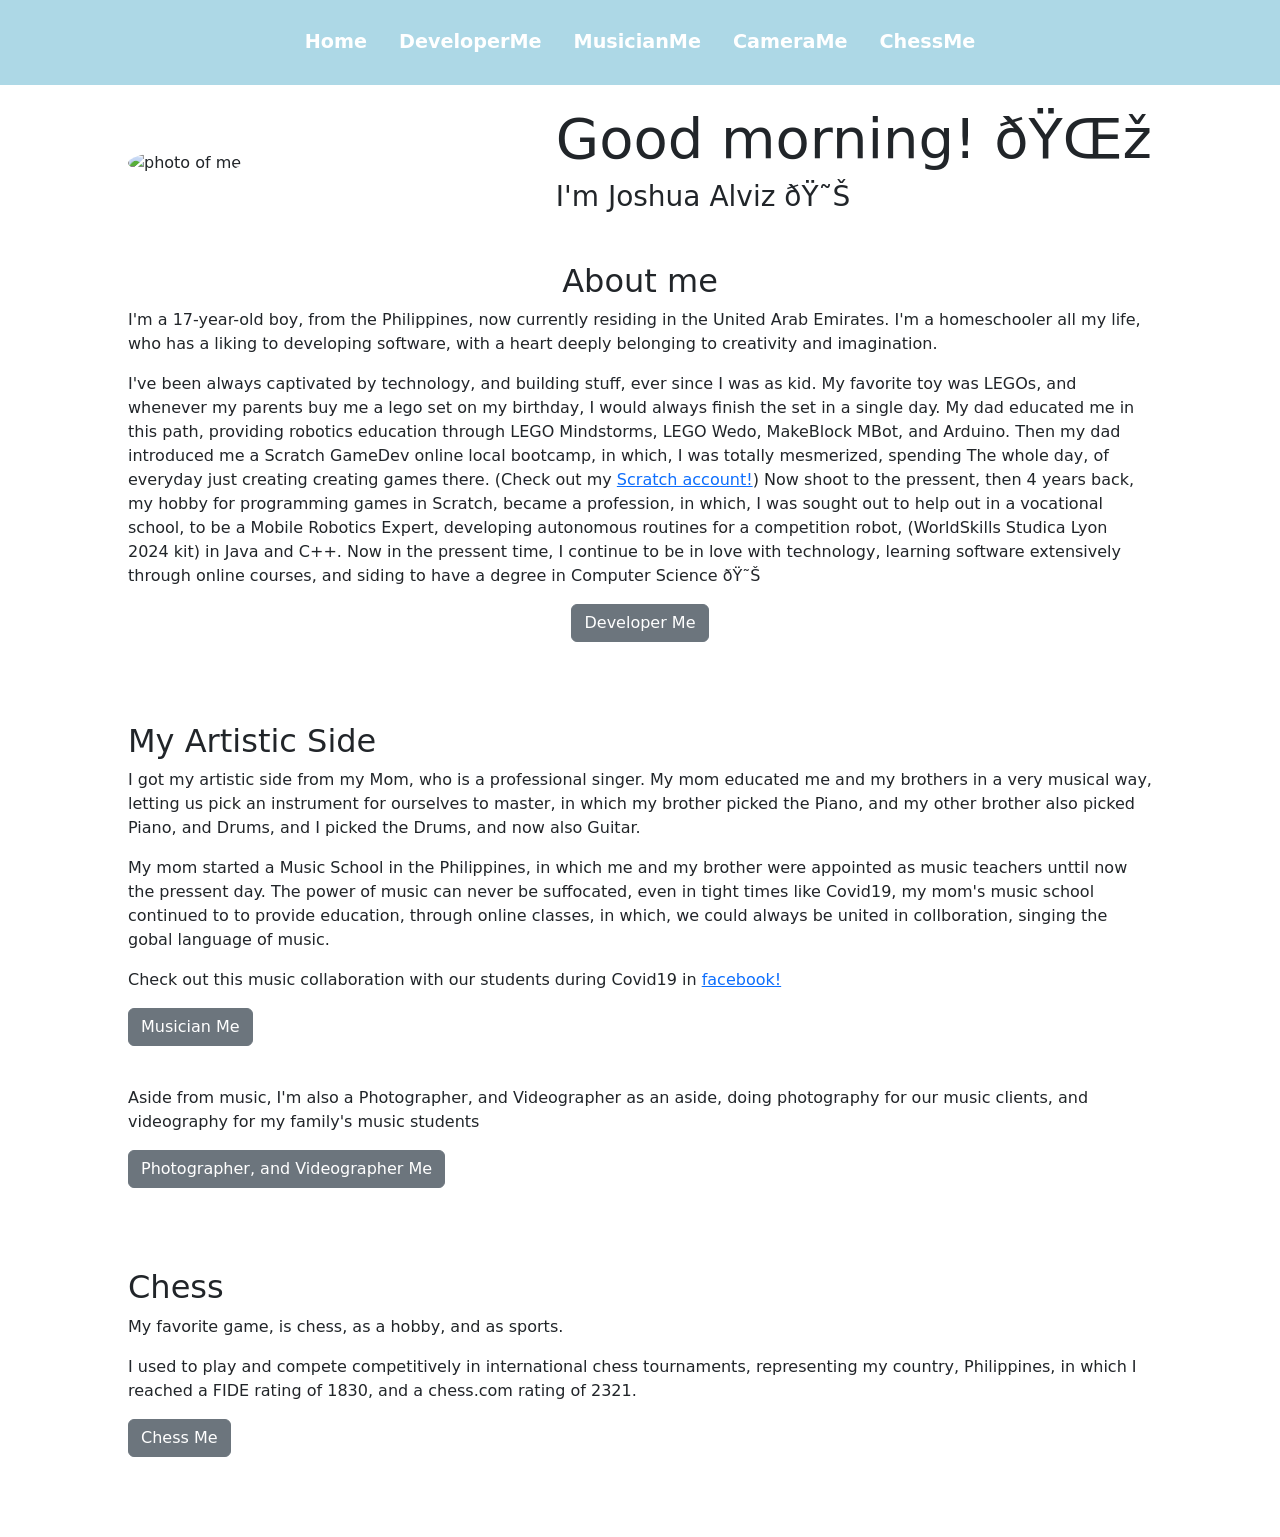
==== index.html @ bbdc4770 "Initial commit" ====
<!doctype html>

<html lang="en">
  <head>
    <meta name="viewport" content="width=device-width, initial-scale=1.0" />
    <link
      href="https://cdn.jsdelivr.net/npm/bootstrap@5.3.8/dist/css/bootstrap.min.css"
      rel="stylesheet"
      integrity="sha384-sRIl4kxILFvY47J16cr9ZwB07vP4J8+LH7qKQnuqkuIAvNWLzeN8tE5YBujZqJLB"
      crossorigin="anonymous"
    />
    <script
      src="https://cdn.jsdelivr.net/npm/bootstrap@5.3.8/dist/js/bootstrap.bundle.min.js"
      integrity="sha384-FKyoEForCGlyvwx9Hj09JcYn3nv7wiPVlz7YYwJrWVcXK/BmnVDxM+D2scQbITxI"
      crossorigin="anonymous"
    ></script>
    <link href="styles.css" rel="stylesheet" />
    <title>My Webpage</title>
    <script>
      document.addEventListener("DOMContentLoaded", () => {
        const greeting = document.getElementById("greeting");
        const hour = new Date().getHours();
        const timeOfDay =
          hour < 12
            ? "Good morning! 🌞"
            : hour < 18
              ? "Good afternoon! 🌆"
              : "Good evening! 🕚";
        greeting.textContent = timeOfDay;
      });
    </script>
  </head>

  <body>
    <nav class="nav-container">
      <ul class="nav justify-content-center">
        <li class="nav-item">
          <a class="nav-link" href="index.html">Home</a>
        </li>
        <li class="nav-item">
          <a class="nav-link" href="developer.html">DeveloperMe</a>
        </li>
        <li class="nav-item">
          <a class="nav-link" href="musician.html">MusicianMe</a>
        </li>
        <li class="nav-item">
          <a class="nav-link" href="camera.html">CameraMe</a>
        </li>
        <li class="nav-item">
          <a class="nav-link" href="chess.html">ChessMe</a>
        </li>
      </ul>
    </nav>
    <div id="main">
      <header>
        <div class="hero-container">
          <div class="hero-photo">
            <img
              class="circle"
              src="https://pbs.twimg.com/profile_images/2024922900290289664/omafet4s_400x400.jpg"
              alt="photo of me"
            />
          </div>
          <div class="hero-description">
            <h1 class="display-4" id="greeting">Hello, world!</h1>
            <h3>I'm Joshua Alviz 😊</h3>
          </div>
        </div>
      </header>

      <section class="about-me">
        <h2>About me</h2>
        <p>
          I'm a 17-year-old boy, from the Philippines, now currently residing in
          the United Arab Emirates. I'm a homeschooler all my life, who has a
          liking to developing software, with a heart deeply belonging to
          creativity and imagination.
        </p>
        <p>
          I've been always captivated by technology, and building stuff, ever
          since I was as kid. My favorite toy was LEGOs, and whenever my parents
          buy me a lego set on my birthday, I would always finish the set in a
          single day. My dad educated me in this path, providing robotics
          education through LEGO Mindstorms, LEGO Wedo, MakeBlock MBot, and
          Arduino. Then my dad introduced me a Scratch GameDev online local
          bootcamp, in which, I was totally mesmerized, spending The whole day,
          of everyday just creating creating games there. (Check out my
          <a href="https://scratch.mit.edu/users/CoderOfGod/"
            >Scratch account!</a
          >) Now shoot to the pressent, then 4 years back, my hobby for
          programming games in Scratch, became a profession, in which, I was
          sought out to help out in a vocational school, to be a Mobile Robotics
          Expert, developing autonomous routines for a competition robot,
          (WorldSkills Studica Lyon 2024 kit) in Java and C++. Now in the
          pressent time, I continue to be in love with technology, learning
          software extensively through online courses, and siding to have a
          degree in Computer Science 😊
        </p>
        <a href="developer.html"
          ><button class="btn btn-secondary">Developer Me</button></a
        >
      </section>
      <section>
        <h2>My Artistic Side</h2>
        <p>
          I got my artistic side from my Mom, who is a professional singer. My
          mom educated me and my brothers in a very musical way, letting us pick
          an instrument for ourselves to master, in which my brother picked the
          Piano, and my other brother also picked Piano, and Drums, and I picked
          the Drums, and now also Guitar.
        </p>
        <p>
          My mom started a Music School in the Philippines, in which me and my
          brother were appointed as music teachers unttil now the pressent day.
          The power of music can never be suffocated, even in tight times like
          Covid19, my mom's music school continued to to provide education,
          through online classes, in which, we could always be united in
          collboration, singing the gobal language of music.
        </p>
        <p>
          Check out this music collaboration with our students during Covid19 in
          <a href="https://www.facebook.com/share/v/18bxX6r1yK/">facebook!</a>
        </p>
        <a href="musician.html"
          ><button class="btn btn-secondary">Musician Me</button></a
        >
        <aside class="camera">
          <p>
            Aside from music, I'm also a Photographer, and Videographer as an
            aside, doing photography for our music clients, and videography for
            my family's music students
          </p>
          <a href="camera.html"
            ><button class="btn btn-secondary">
              Photographer, and Videographer Me
            </button></a
          >
        </aside>
      </section>
      <section>
        <h2>Chess</h2>
        <p>My favorite game, is chess, as a hobby, and as sports.</p>
        <p>
          I used to play and compete competitively in international chess
          tournaments, representing my country, Philippines, in which I reached
          a FIDE rating of 1830, and a chess.com rating of 2321.
        </p>
        <a href="chess.html"
          ><button class="btn btn-secondary">Chess Me</button></a
        >
      </section>
    </div>
  </body>
</html>
---- styles.css ----
*,
*::before,
*::after {
  box-sizing: border-box;
}

#main {
  width: 60%;
  margin: 0 auto;
}

@media (max-width: 1400px) {
  #main {
    width: 80%;
  }
}

@media (max-width: 920px) {
  #main {
    width: 90%;
  }
}

@media (max-width: 800px) {
  #main {
    width: 95%;
  }
}

.hero-container {
  display: flex;
  justify-content: space-between;
  align-items: center;
  margin-top: 20px;
  margin-left: auto;
  margin-right: auto;
  gap: 4rem;
}

.hero-photo {
  flex: 0 1 auto;
  min-width: 0;
  height: auto;
}

.hero-photo img {
  width: 100%;
  height: auto;
  display: block;
  max-width: 350px;
}

img {
  flex: 0 1 auto;
  min-width: 0;
}

.hero-description {
  flex: 0 1 auto;
  min-width: 0;
}

.about-me {
  text-align: center;

  p {
    text-align: left;
  }
}

section {
  margin: 40px 0;
}

button {
  margin-bottom: 40px;
}

.nav-container {
  padding: 20px 0;
  position: sticky;
  top: 0;
  width: 100%;
  z-index: 1000;
  background-color: lightblue;

  a {
    color: white;
    font-weight: bold;
    font-size: 1.2rem;
  }
}

.artistic-section {
  margin-top: 80px;
  text-align: center;
}

.flex-showcase {
  display: flex;
  flex-wrap: wrap;
  justify-content: space-around;
  align-items: start;
  gap: 1rem;
  margin-top: 50px;
}

.large-image {
  max-width: 700px;
}

.insta {
  max-width: 300px;
}

.insta-horizontal {
  width: 100%;
  max-width: 500px;
  min-width: 0;
  overflow: hidden;
}

.fit-container {
  width: 100%;
  min-width: 0;
  height: auto;
  display: block;
}

.solo {
  max-width: 900px;
  margin: 40px auto 0;
}

iframe {
  width: 100% !important;
  min-width: 0 !important;
  display: block;
  aspect-ratio: 16 / 9;
}

.music-follow-us {
  display: flex;
  flex-direction: column;
  justify-content: center;
  text-align: center;
}

.social-strip {
  display: flex;
  align-items: center;
  justify-content: center;
  gap: 15px;
}

.robotics {
  display: flex;
  justify-content: space-between;
  align-items: center;
  margin-top: 20px;
  text-align: left;
}

.robotics-photo-container {
  max-width: 450px;
}

.shadow {
  box-shadow: 10px 10px 5px black;
}

.chess-header-photo-container {
  max-width: 450px;

  img {
    border-radius: 30%;
  }
}

.square-crop {
  aspect-ratio: 1 / 1;
  object-fit: cover;
}

.text-right {
  text-align: right;
}

.circle {
  border-radius: 50%;
}
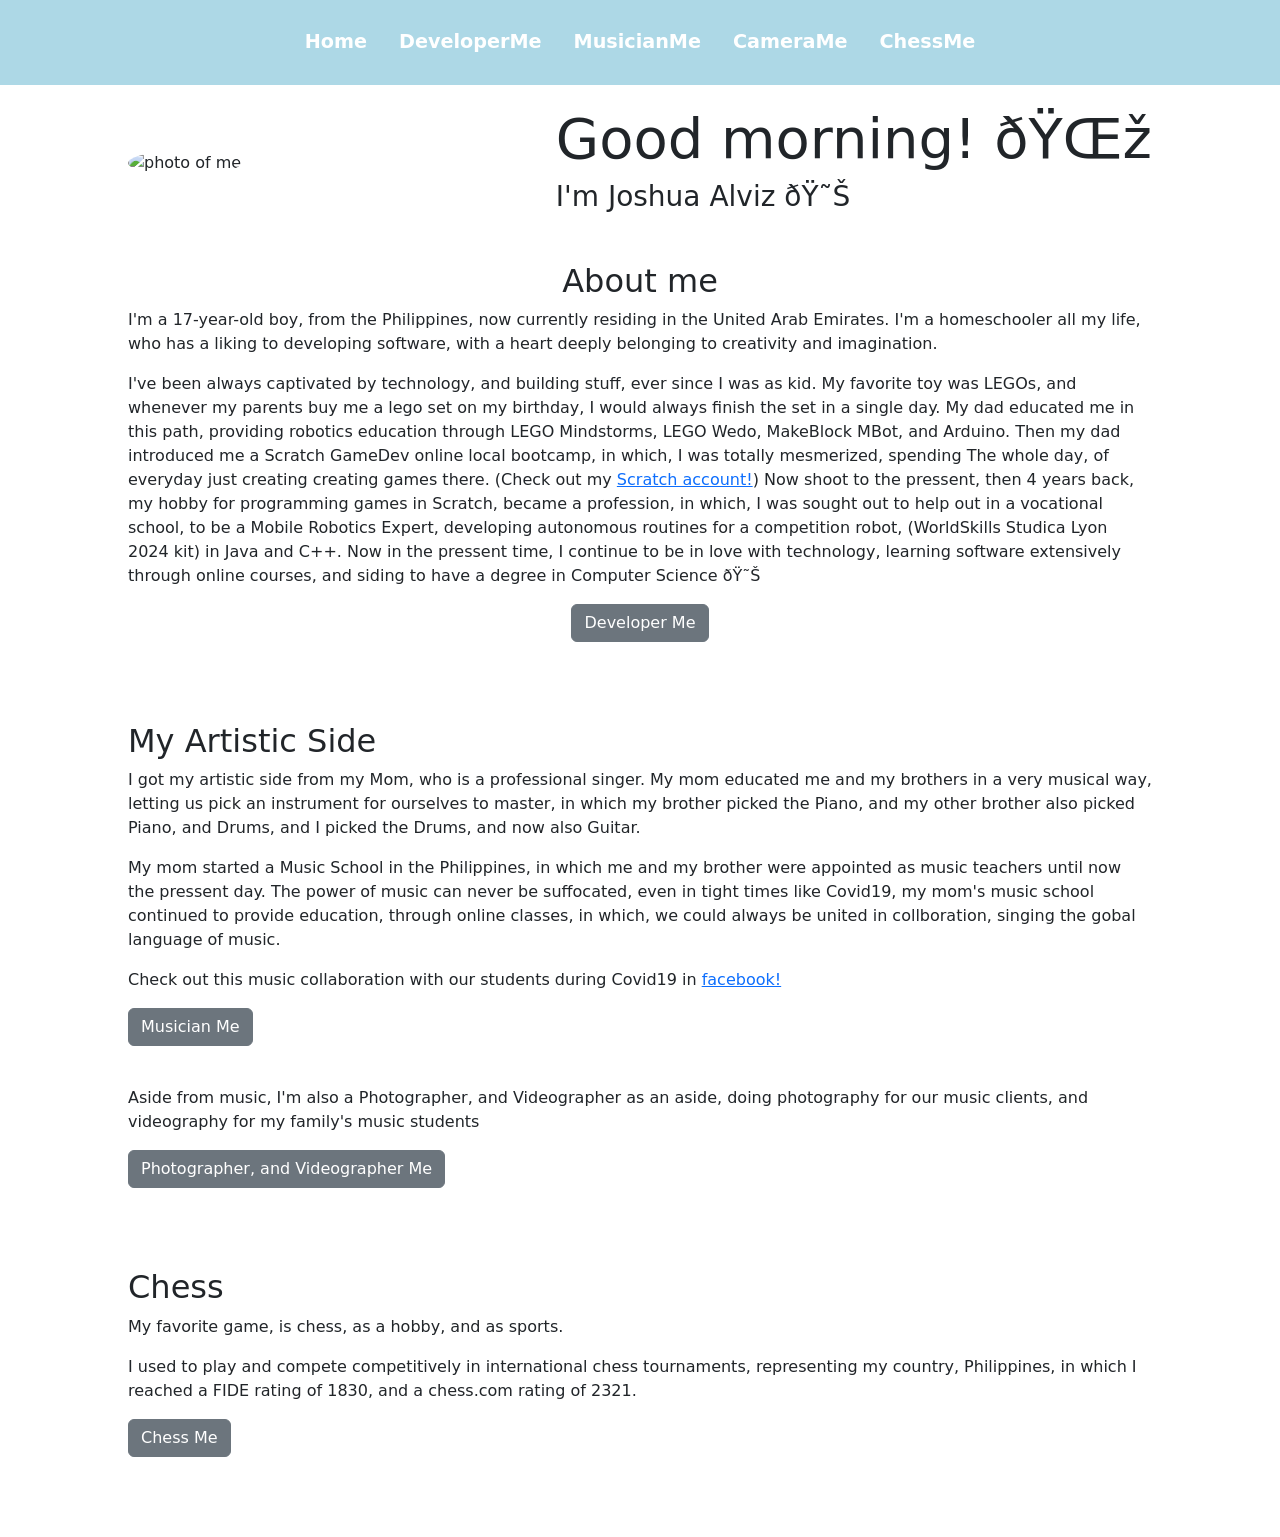
==== commit c75d3880: "fixed english typos, and added scroll hide for navbar" ====
--- a/index.html
+++ b/index.html
@@ -3,6 +3,26 @@
 <html lang="en">
   <head>
     <meta name="viewport" content="width=device-width, initial-scale=1.0" />
+
+    <meta property="og:title" content="Joshua Alviz - Homepage" />
+    <meta property="og:description" content="Portfolio website, about me :)" />
+    <meta
+      property="og:image"
+      content="https://emlud68.github.io/homepage/images/ogimage.png"
+    />
+    <meta property="og:type" content="website" />
+
+    <meta name="twitter:card" content="summary_large_image" />
+    <meta
+      name="twitter:url"
+      content="https://emlud68.github.io/homepage/developer.html"
+    />
+    <meta name="twitter:title" content="Joshua Alviz - Homepage" />
+    <meta name="twitter:description" content="Portfolio website, about me :)" />
+    <meta
+      name="twitter:image"
+      content="https://emlud68.github.io/homepage/images/ogimage.png"
+    />
     <link
       href="https://cdn.jsdelivr.net/npm/bootstrap@5.3.8/dist/css/bootstrap.min.css"
       rel="stylesheet"
@@ -16,23 +36,10 @@
     ></script>
     <link href="styles.css" rel="stylesheet" />
     <title>My Webpage</title>
-    <script>
-      document.addEventListener("DOMContentLoaded", () => {
-        const greeting = document.getElementById("greeting");
-        const hour = new Date().getHours();
-        const timeOfDay =
-          hour < 12
-            ? "Good morning! 🌞"
-            : hour < 18
-              ? "Good afternoon! 🌆"
-              : "Good evening! 🕚";
-        greeting.textContent = timeOfDay;
-      });
-    </script>
   </head>
 
   <body>
-    <nav class="nav-container">
+    <nav id="nav-container">
       <ul class="nav justify-content-center">
         <li class="nav-item">
           <a class="nav-link" href="index.html">Home</a>
@@ -111,11 +118,11 @@
         </p>
         <p>
           My mom started a Music School in the Philippines, in which me and my
-          brother were appointed as music teachers unttil now the pressent day.
+          brother were appointed as music teachers until now the pressent day.
           The power of music can never be suffocated, even in tight times like
-          Covid19, my mom's music school continued to to provide education,
-          through online classes, in which, we could always be united in
-          collboration, singing the gobal language of music.
+          Covid19, my mom's music school continued to provide education, through
+          online classes, in which, we could always be united in collboration,
+          singing the gobal language of music.
         </p>
         <p>
           Check out this music collaboration with our students during Covid19 in
@@ -150,5 +157,28 @@
         >
       </section>
     </div>
+
+    <script>
+      const greeting = document.getElementById("greeting");
+      const hour = new Date().getHours();
+      const timeOfDay =
+        hour < 12
+          ? "Good morning! 🌞"
+          : hour < 18
+            ? "Good afternoon! 🌆"
+            : "Good evening! 🕚";
+      greeting.textContent = timeOfDay;
+
+      const nav = document.getElementById("nav-container");
+      const SCROLL_THRESHOLD = 50;
+
+      window.addEventListener("scroll", () => {
+        if (window.scrollY > SCROLL_THRESHOLD) {
+          nav.classList.add("nav-hidden");
+        } else {
+          nav.classList.remove("nav-hidden");
+        }
+      });
+    </script>
   </body>
 </html>
--- a/styles.css
+++ b/styles.css
@@ -76,19 +76,24 @@
   margin-bottom: 40px;
 }
 
-.nav-container {
+#nav-container {
   padding: 20px 0;
   position: sticky;
   top: 0;
   width: 100%;
   z-index: 1000;
   background-color: lightblue;
+  transition: transform 0.3s ease;
 
   a {
     color: white;
     font-weight: bold;
     font-size: 1.2rem;
   }
+}
+
+#nav-container.nav-hidden {
+  transform: translateY(-100%);
 }
 
 .artistic-section {
